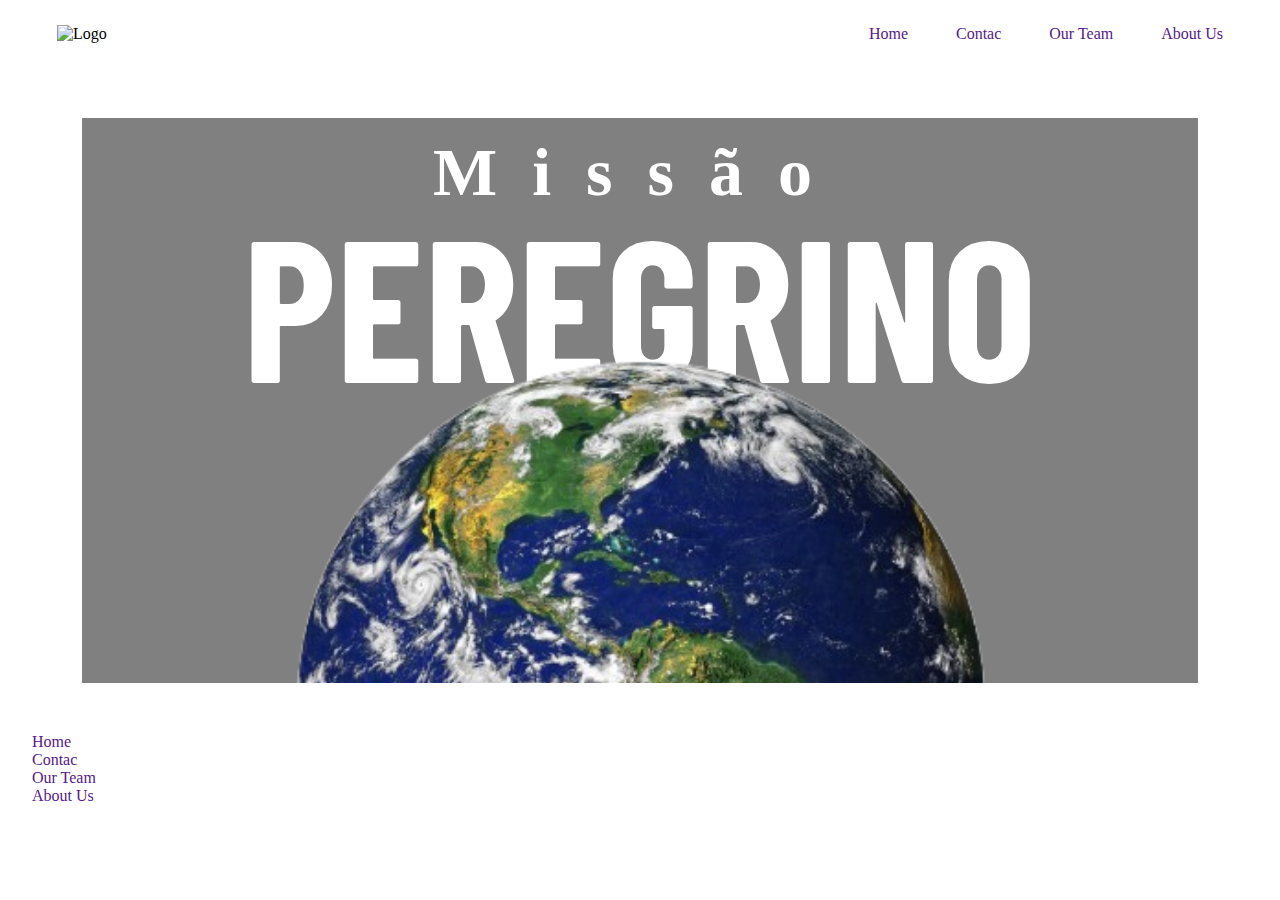
==== index.html @ c8c2800f "Base" ====
<!DOCTYPE html>
<html lang="en">
<head>
    <meta charset="UTF-8">
    <meta name="viewport" content="width=device-width, initial-scale=1.0">
    <link rel="stylesheet" href="src/css/main.css">
    <link rel="preconnect" href="https://fonts.googleapis.com">
    <link rel="preconnect" href="https://fonts.gstatic.com" crossorigin>
    <link href="https://fonts.googleapis.com/css2?family=Barlow+Condensed:ital,wght@0,100;0,200;0,300;0,400;0,500;0,600;0,700;0,800;0,900;1,100;1,200;1,300;1,400;1,500;1,600;1,700;1,800;1,900&display=swap" rel="stylesheet">
    <title>Missão Peregrino</title>
</head>
<body>
    <header>
        <img src="" alt="Logo">
        <ul>
            <li><a href="">Home</a></li>
            <li><a href="">Contac</a></li>
            <li><a href="">Our Team</a></li>
            <li><a href="">About Us</a></li>
        </ul>
    </header>

    <section class="hero">
        <div class="hero-text">
            <h1>Missão</h1>
            <h2>PEREGRINO</h2>
        </div>
        <img src="src/assets/imgs/terra.png" alt="planeta-terra">
        
    </section>

    <footer>
        <ul>
            <li><a href="">Home</a></li>
            <li><a href="">Contac</a></li>
            <li><a href="">Our Team</a></li>
            <li><a href="">About Us</a></li>
        </ul>
    </footer>
</body>
</html>
---- src/css/main.css ----
* {
    margin: 0;
    padding: 0;
    box-sizing: border-box;
    list-style: none;
    text-decoration: none;
}

html {
    display: flex;
    flex-direction: column;
    align-items: center;
}

body {
    display: flex;
    flex-direction: column;
    width: 1216px;
}

header {
    display: flex;
    flex-direction: row;
    align-items: center;
    margin: 25px;
    justify-content: space-between;
}

header ul {
    display: flex;
    flex-direction: row;
    align-items: center;
    gap: 48px;
}

.hero {
    height: 565px;
    margin: 50px;
    display: flex;
    flex-direction: column;
    align-items: center;
    background-color: gray;
    overflow: clip;
}

.hero-text {
    display: flex;
    flex-direction: column;
    align-items: center;
    position: absolute;
    gap: 50px;
}

.hero-text h1{
    font-size: 68px;
    font-weight: bold;
    color: white;
    letter-spacing: 35px;
    height: 0px;
    margin-top: 15px;
}

.hero-text h2{
    font-size: 200px;
    color: white;
    height: 0px;
    font-family: "Barlow Condensed", sans-serif;
    font-weight: 700;
    font-style: normal;
}

.hero img {
    position: relative;
    top: 235px;
    height: 900px;
    width: 700px;
}
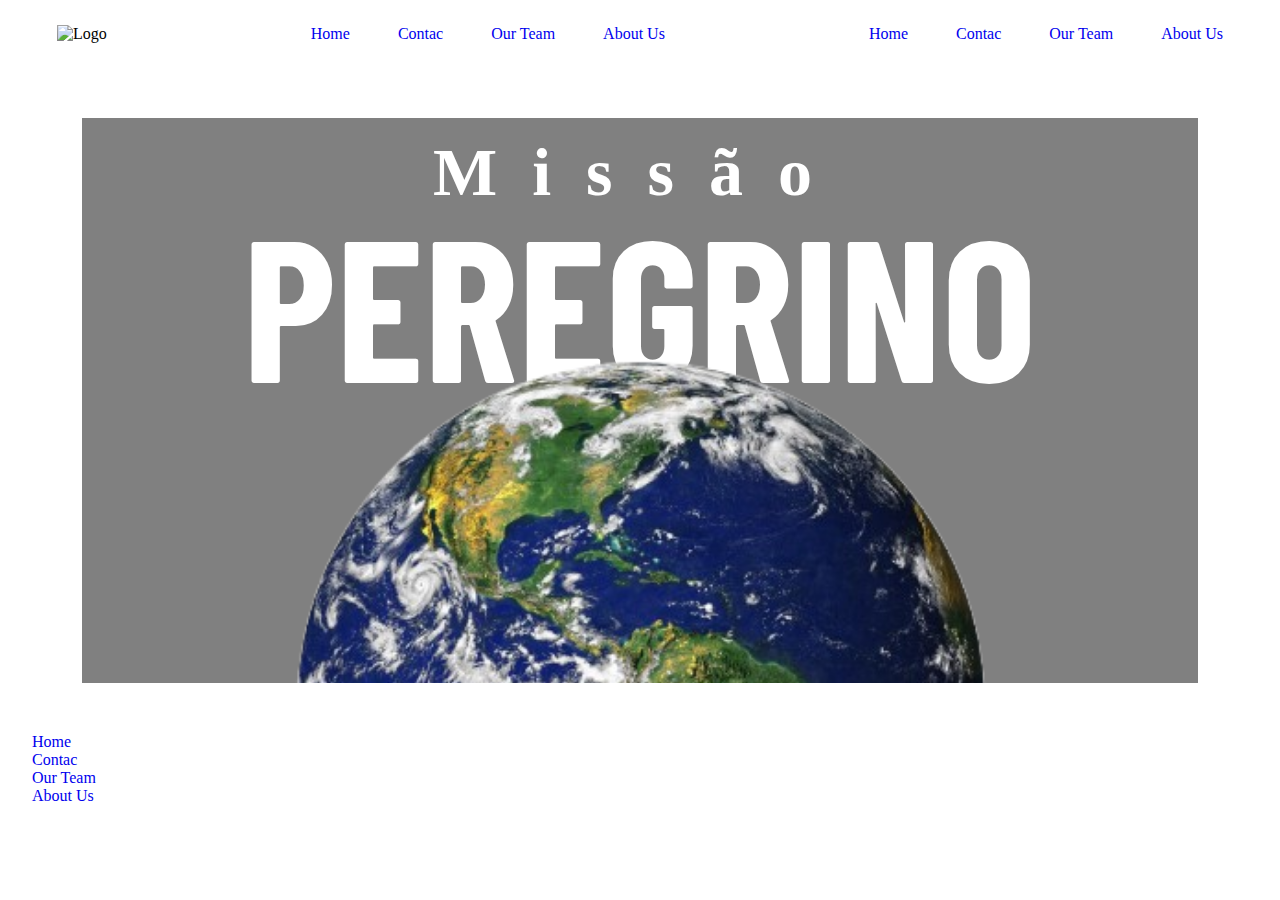
==== commit 4f5f57e5: "docs: adjusting folders for the pages" ====
--- a/index.html
+++ b/index.html
@@ -11,13 +11,41 @@
 </head>
 <body>
     <header>
-        <img src="" alt="Logo">
-        <ul>
-            <li><a href="">Home</a></li>
-            <li><a href="">Contac</a></li>
-            <li><a href="">Our Team</a></li>
-            <li><a href="">About Us</a></li>
-        </ul>
+        <img src="" class="logo" alt="Logo">
+        <nav class="menu_desktop">
+            <ul class="list_navigation">
+                <li class="navigation_link">
+                    <a href="/index.html">Home</a>
+                </li>
+                <li class="navigation_link">
+                    <a href="/src/Pages/Contact.html">Contac</a>
+                </li>
+                <li class="navigation_link">
+                    <a href="/src/Pages/Team.html">Our Team</a>
+                </li>
+                <li class="navigation_link">
+                    <a href="/src/Pages/About.html">About Us</a>
+                </li>
+            </ul>
+        </nav>
+
+        <nav class="menu_mobile">
+            <ul class="list_navigation">
+                <li class="navigation_link">
+                    <a href="/index.html">Home</a>
+                </li>
+                <li class="navigation_link">
+                    <a href="/src/Pages/Contact.html">Contac</a>
+                </li>
+                <li class="navigation_link">
+                    <a href="/src/Pages/Team.html">Our Team</a>
+                </li>
+                <li class="navigation_link">
+                    <a href="/src/Pages/About.html">About Us</a>
+                </li>
+            </ul>
+        </nav>
+        
     </header>
 
     <section class="hero">
@@ -25,16 +53,24 @@
             <h1>Missão</h1>
             <h2>PEREGRINO</h2>
         </div>
-        <img src="src/assets/imgs/terra.png" alt="planeta-terra">
+        <img src="src/assets/imgs/terra.png" class="planet" alt="planeta-terra">
         
     </section>
 
     <footer>
-        <ul>
-            <li><a href="">Home</a></li>
-            <li><a href="">Contac</a></li>
-            <li><a href="">Our Team</a></li>
-            <li><a href="">About Us</a></li>
+        <ul class="list_navigation">
+            <li class="navigation_link">
+                <a href="/index.html">Home</a>
+            </li>
+            <li class="navigation_link">
+                <a href="/src/Pages/Contact.html">Contac</a>
+            </li>
+            <li class="navigation_link">
+                <a href="/src/Pages/Team.html">Our Team</a>
+            </li>
+            <li class="navigation_link">
+                <a href="/src/Pages/About.html">About Us</a>
+            </li>
         </ul>
     </footer>
 </body>
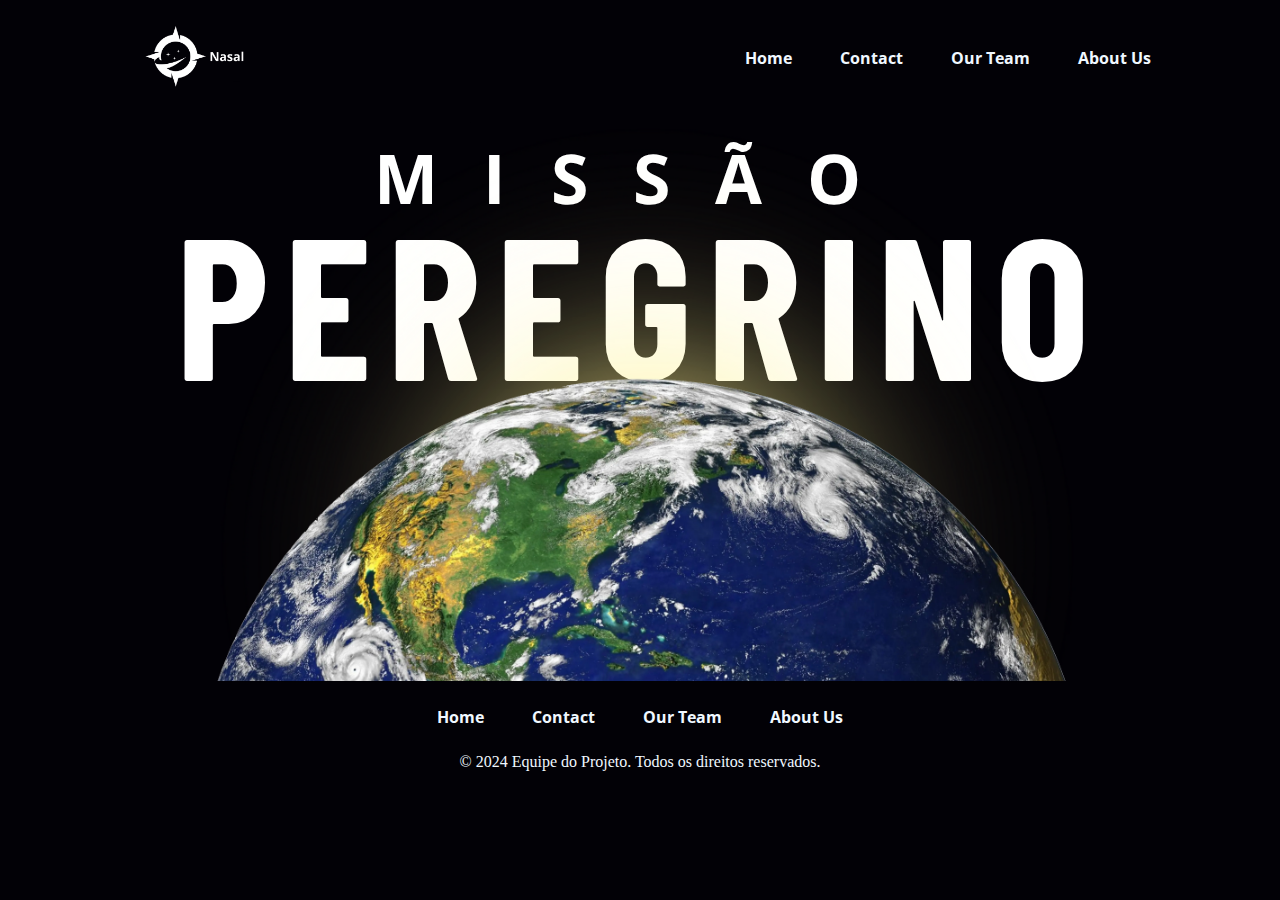
==== commit 9637f50d: "Estrutura de design" ====
--- a/index.html
+++ b/index.html
@@ -4,21 +4,19 @@
     <meta charset="UTF-8">
     <meta name="viewport" content="width=device-width, initial-scale=1.0">
     <link rel="stylesheet" href="src/css/main.css">
-    <link rel="preconnect" href="https://fonts.googleapis.com">
-    <link rel="preconnect" href="https://fonts.gstatic.com" crossorigin>
-    <link href="https://fonts.googleapis.com/css2?family=Barlow+Condensed:ital,wght@0,100;0,200;0,300;0,400;0,500;0,600;0,700;0,800;0,900;1,100;1,200;1,300;1,400;1,500;1,600;1,700;1,800;1,900&display=swap" rel="stylesheet">
+    <link rel="icon" type="icon" href="/src/assets/imgs/favicon.ico">
     <title>Missão Peregrino</title>
 </head>
 <body>
     <header>
-        <img src="" class="logo" alt="Logo">
+        <a class="logo" href="/index.html"><img src="src/assets/imgs/logo_white.webp" class="logo" alt="Logo"></a>
         <nav class="menu_desktop">
             <ul class="list_navigation">
                 <li class="navigation_link">
                     <a href="/index.html">Home</a>
                 </li>
                 <li class="navigation_link">
-                    <a href="/src/Pages/Contact.html">Contac</a>
+                    <a href="/src/Pages/Contact.html">Contact</a>
                 </li>
                 <li class="navigation_link">
                     <a href="/src/Pages/Team.html">Our Team</a>
@@ -50,28 +48,33 @@
 
     <section class="hero">
         <div class="hero-text">
-            <h1>Missão</h1>
+            <h1>MISSÃO</h1>
             <h2>PEREGRINO</h2>
         </div>
-        <img src="src/assets/imgs/terra.png" class="planet" alt="planeta-terra">
-        
+        <div class="planet-glow">
+            <img class="glow" src="src/assets/imgs/glow.webp" alt="glow">
+            <img class="planet" src="src/assets/imgs/terra.webp" alt="planeta-terra">
+        </div>
     </section>
 
     <footer>
-        <ul class="list_navigation">
-            <li class="navigation_link">
-                <a href="/index.html">Home</a>
-            </li>
-            <li class="navigation_link">
-                <a href="/src/Pages/Contact.html">Contac</a>
-            </li>
-            <li class="navigation_link">
-                <a href="/src/Pages/Team.html">Our Team</a>
-            </li>
-            <li class="navigation_link">
-                <a href="/src/Pages/About.html">About Us</a>
-            </li>
-        </ul>
+        <div>
+            <ul class="list_navigation">
+                <li class="navigation_link">
+                    <a href="/index.html">Home</a>
+                </li>
+                <li class="navigation_link">
+                    <a href="/src/Pages/Contact.html">Contact</a>
+                </li>
+                <li class="navigation_link">
+                    <a href="/src/Pages/Team.html">Our Team</a>
+                </li>
+                <li class="navigation_link">
+                    <a href="/src/Pages/About.html">About Us</a>
+                </li>
+            </ul>
+        </div>
+        <p>&copy; 2024 Equipe do Projeto. Todos os direitos reservados.</p>
     </footer>
 </body>
 </html>--- a/src/css/main.css
+++ b/src/css/main.css
@@ -1,3 +1,5 @@
+@import "./vars.css";
+
 * {
     margin: 0;
     padding: 0;
@@ -6,16 +8,11 @@
     text-decoration: none;
 }
 
-html {
-    display: flex;
-    flex-direction: column;
-    align-items: center;
-}
-
 body {
     display: flex;
     flex-direction: column;
-    width: 1216px;
+    width: 100%;
+    background-color: #020106;
 }
 
 header {
@@ -26,24 +23,52 @@
     justify-content: space-between;
 }
 
-header ul {
+header .menu_mobile{
+    display: none;
+}
+header .menu_desktop{
+    width: 50%;
+    min-width:350px;
+    display: flex;
+    justify-content: center;
+    align-items: center;
+}
+
+.navigation_link a {
+    color: aliceblue;
+    font-family: OpenSans_bold;
+}
+
+.navigation_link a:hover {
+    color: #003459;
+}
+
+.list_navigation {
+    min-width: 350px;
     display: flex;
     flex-direction: row;
     align-items: center;
     gap: 48px;
 }
 
+.logo {
+    width: 100px;
+    margin-left: 9%;
+}
+
+
 .hero {
     height: 565px;
-    margin: 50px;
+    width: 100%;
     display: flex;
+    background-color: #020106;
     flex-direction: column;
     align-items: center;
-    background-color: gray;
     overflow: clip;
 }
 
 .hero-text {
+    width: 100%;
     display: flex;
     flex-direction: column;
     align-items: center;
@@ -55,7 +80,8 @@
     font-size: 68px;
     font-weight: bold;
     color: white;
-    letter-spacing: 35px;
+    font-family: OpenSans_Bold,sans-serif;
+    letter-spacing: 45px;
     height: 0px;
     margin-top: 15px;
 }
@@ -64,14 +90,63 @@
     font-size: 200px;
     color: white;
     height: 0px;
-    font-family: "Barlow Condensed", sans-serif;
-    font-weight: 700;
+    letter-spacing: 15px;
+    font-family: BarlowCondensed_Bold, sans-serif;
+    font-weight: bold;
     font-style: normal;
 }
 
-.hero img {
-    position: relative;
+.planet-glow {
+    display: flex;
+    flex-direction: column;
+    align-items: center;
     top: 235px;
     height: 900px;
-    width: 700px;
+    width: 900px;
+    position: relative;
+}
+
+.planet {
+    position: absolute;
+    top: 25px;
+    height: 900px;
+    width: 900px;
+    z-index: 1;
+}
+
+.glow {
+    position: absolute;
+    top: -250px;
+    height: 900px;
+    width: 900px;
+    z-index: 1;
+}
+
+footer {
+    display: flex;
+    flex-direction: column;
+    align-items: center;
+    margin: 25px;
+    gap: 25px;
+}
+
+footer p {
+    color: aliceblue;
+}
+
+
+@media (max-width: 760px) {
+    header .menu_desktop{
+        display: none;
+    }
+    header .menu_mobile{
+        display: flex;
+        width: 50px;
+        align-items: center;
+        background-color: aqua;
+    }
+    .menu_mobile ul{
+        display: none;
+    }
+    
 }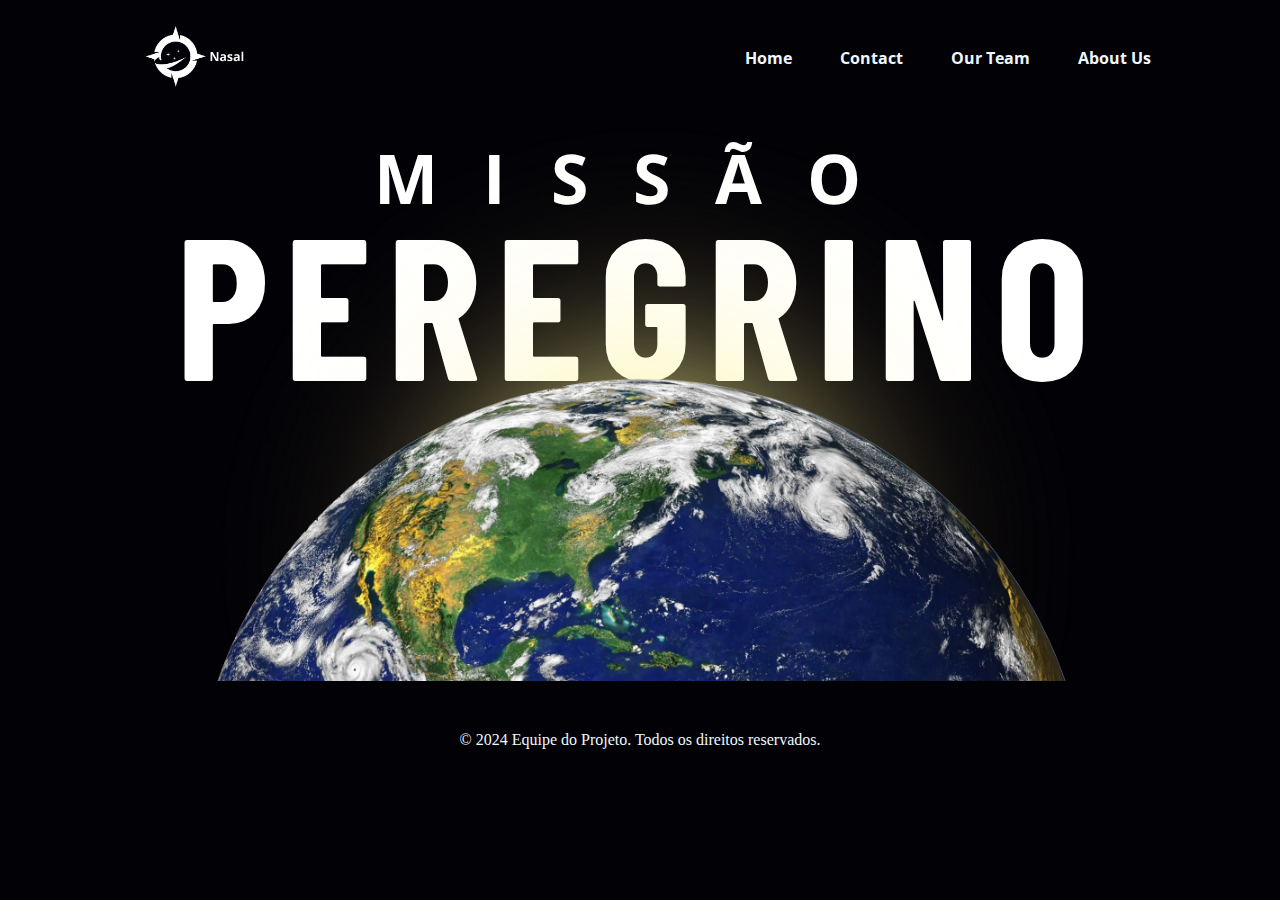
==== commit 2b53af91: "fix: add menu mobile" ====
--- a/index.html
+++ b/index.html
@@ -27,38 +27,8 @@
             </ul>
         </nav>
 
-        <nav class="menu_mobile">
-            <ul class="list_navigation">
-                <li class="navigation_link">
-                    <a href="/index.html">Home</a>
-                </li>
-                <li class="navigation_link">
-                    <a href="/src/Pages/Contact.html">Contac</a>
-                </li>
-                <li class="navigation_link">
-                    <a href="/src/Pages/Team.html">Our Team</a>
-                </li>
-                <li class="navigation_link">
-                    <a href="/src/Pages/About.html">About Us</a>
-                </li>
-            </ul>
-        </nav>
-        
-    </header>
-
-    <section class="hero">
-        <div class="hero-text">
-            <h1>MISSÃO</h1>
-            <h2>PEREGRINO</h2>
-        </div>
-        <div class="planet-glow">
-            <img class="glow" src="src/assets/imgs/glow.webp" alt="glow">
-            <img class="planet" src="src/assets/imgs/terra.webp" alt="planeta-terra">
-        </div>
-    </section>
-
-    <footer>
-        <div>
+        <nav class="menu_mobile" id="menu_mobile">
+            <button class="openbtn" onclick="toggleNav()">X</button>
             <ul class="list_navigation">
                 <li class="navigation_link">
                     <a href="/index.html">Home</a>
@@ -73,8 +43,33 @@
                     <a href="/src/Pages/About.html">About Us</a>
                 </li>
             </ul>
+        </nav>
+        <button class="openbtn" onclick="toggleNav()">☰</button>
+
+        
+    </header>
+
+    <section class="hero" id="main">
+        <div class="hero-text">
+            <h1>MISSÃO</h1>
+            <h2>PEREGRINO</h2>
+        </div>
+        <div class="planet-glow">
+            <img class="glow" src="src/assets/imgs/glow.webp" alt="glow">
+            <img class="planet" src="src/assets/imgs/terra.webp" alt="planeta-terra">
+        </div>
+    </section>
+
+    <footer>
+        <div>
         </div>
         <p>&copy; 2024 Equipe do Projeto. Todos os direitos reservados.</p>
     </footer>
+    <script>
+        function toggleNav() {
+            const sidepanel = document.getElementById("menu_mobile");
+            sidepanel.classList.toggle("active");
+        }
+    </script>
 </body>
 </html>--- a/src/css/main.css
+++ b/src/css/main.css
@@ -23,9 +23,6 @@
     justify-content: space-between;
 }
 
-header .menu_mobile{
-    display: none;
-}
 header .menu_desktop{
     width: 50%;
     min-width:350px;
@@ -34,13 +31,13 @@
     align-items: center;
 }
 
+header .menu_mobile, header .openbtn{
+    display: none;
+}
+
 .navigation_link a {
     color: aliceblue;
     font-family: OpenSans_bold;
-}
-
-.navigation_link a:hover {
-    color: #003459;
 }
 
 .list_navigation {
@@ -49,6 +46,10 @@
     flex-direction: row;
     align-items: center;
     gap: 48px;
+}
+
+.openbtn{
+    display: none;
 }
 
 .logo {
@@ -133,20 +134,64 @@
 footer p {
     color: aliceblue;
 }
+.active{
+    display: flex;
+    width: 50%;
+    position: absolute;
+    background-color: red;
+}
+@media (max-width: 950px){
+    .hero-text h1{
+        font-size: 7vw ;
+        letter-spacing: 5vw;
+    }
+    
+    .hero-text h2{
+        font-size: 20vw;
+        letter-spacing: 1.5vw;
+    }
+}
 
-
-@media (max-width: 760px) {
+@media (max-width: 875px) {
     header .menu_desktop{
         display: none;
     }
     header .menu_mobile{
+        transition: 0.3s width ease;
+    }
+
+    header .active{
         display: flex;
-        width: 50px;
-        align-items: center;
-        background-color: aqua;
+        width: 25vw;
+        height: 100%;
+        z-index: 2;
+        flex-direction: column;
+        position: absolute;
+        top: 0;
+        right: 0;
+        background-color: #2b2a2d;
     }
-    .menu_mobile ul{
-        display: none;
+    .active ul{
+        flex-direction: column;
+        min-width: 100px;
+    }
+    .menu_mobile{
+        color: white;
+    }
+    .openbtn{
+        display: inline-block;
+        width: 30px;
+        aspect-ratio: 1;
+        font-size: 20px;
+        border: 0;
+        background-color: #2b2a2d;
+        color: white;scale: 1;
+        transition: 0.2s scale ease;
+    }
+    
+    .openbtn:hover{
+        cursor: pointer;
+        scale: 1.2;
     }
     
 }